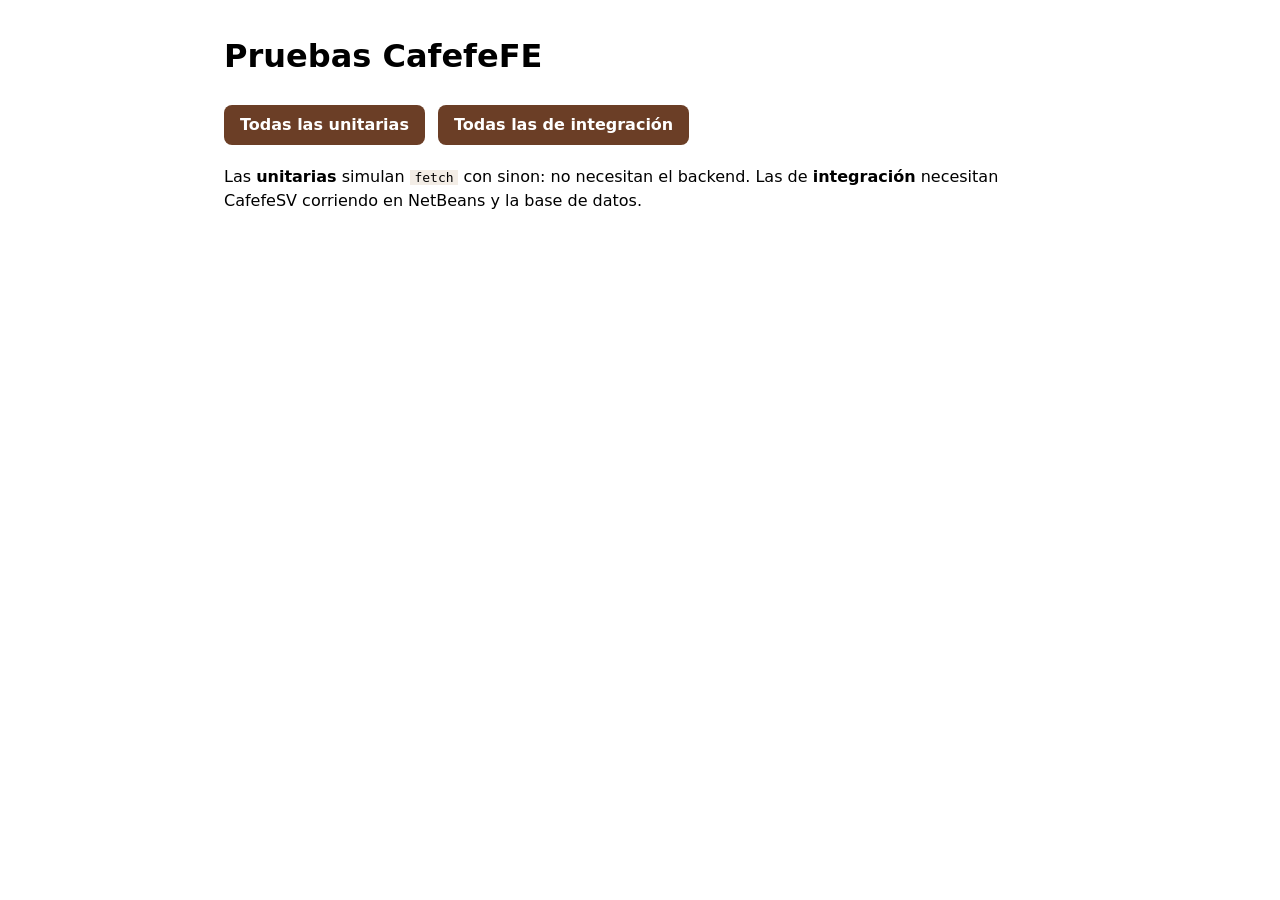
==== test/index.html @ c8d148dd "Creacion de index, cconfig y muestra de prueba de manifest" ====
<!DOCTYPE html>
<html lang="es">
    <head>
        <meta charset="UTF-8">
        <title> Pruebas de nuestro CafefeFE </title>
        <style>
            body { font-family: system-ui, sans-serif; max-width: 52rem; margin: 2rem auto; padding: 0 1rem; line-height: 1.5;; }
            code{ background:#f3ede6; padding: 0 .3rem;}
            .todas{ display: inline-block; margin: .25rem .5rem .25rem 0; padding: .5rem 1rem; border-radius: .5rem; background: #6b3e26; color: #fff; text-decoration: none; font-weight: 600;}
        </style>
    </head>
    <body>
    <h1>Pruebas CafefeFE</h1>
    <p>
        <a class="todas" href="unit.html">Todas las unitarias</a>
        <a class="todas" href="it.html">Todas las de integración</a>
    </p>
    <p>Las <strong>unitarias</strong> simulan <code>fetch</code> con sinon: no necesitan el backend.
       Las de <strong>integración</strong> necesitan CafefeSV corriendo en NetBeans y la base de datos.</p>
    <div id="lista"></div>
    <script type="module">
        import { UNITARIAS, INTEGRACION } from "./js/lista_pruebas.js";
        const fila = (pagina, a) => `<li><a href="${pagina}?archivo=${a}">${a}</a></li>`;
        document.getElementById("lista").innerHTML =
            `<h2>Unitarias</h2><ul>${UNITARIAS.map(a => fila("unit.html", a)).join("")}</ul>` +
            `<h2>Integración</h2><ul>${INTEGRACION.map(a => fila("it.html", a)).join("")}</ul>`;
    </script>
</body>
</html>
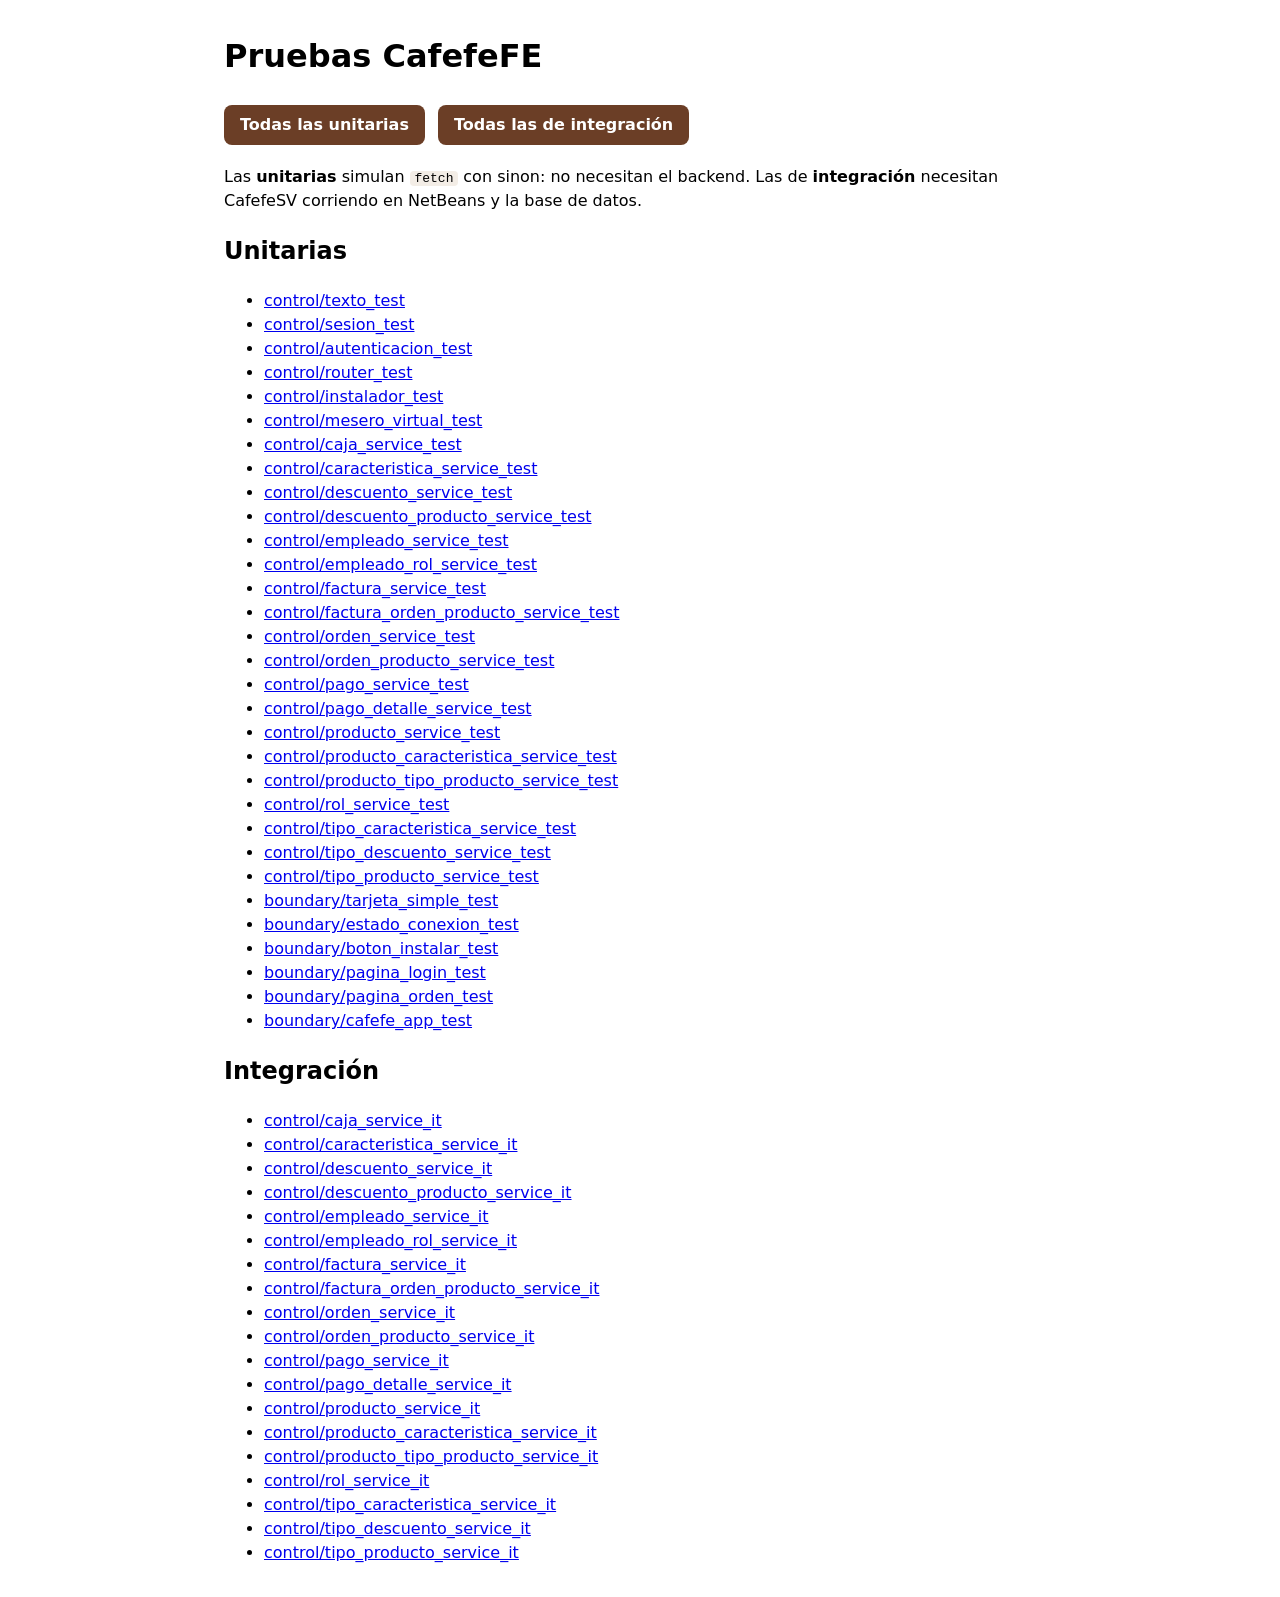
==== commit e5b4b121: "implementacion de los componentes, de los servicios, del router, de los PWA, los estilos y las prueb" ====
--- a/test/index.html
+++ b/test/index.html
@@ -1,15 +1,15 @@
 <!DOCTYPE html>
 <html lang="es">
-    <head>
-        <meta charset="UTF-8">
-        <title> Pruebas de nuestro CafefeFE </title>
-        <style>
-            body { font-family: system-ui, sans-serif; max-width: 52rem; margin: 2rem auto; padding: 0 1rem; line-height: 1.5;; }
-            code{ background:#f3ede6; padding: 0 .3rem;}
-            .todas{ display: inline-block; margin: .25rem .5rem .25rem 0; padding: .5rem 1rem; border-radius: .5rem; background: #6b3e26; color: #fff; text-decoration: none; font-weight: 600;}
-        </style>
-    </head>
-    <body>
+<head>
+    <meta charset="UTF-8">
+    <title>Pruebas CafefeFE</title>
+    <style>
+        body { font-family: system-ui, sans-serif; max-width: 52rem; margin: 2rem auto; padding: 0 1rem; line-height: 1.5; }
+        code { background: #f3ede6; padding: 0 .3rem; border-radius: .25rem; }
+        .todas { display: inline-block; margin: .25rem .5rem .25rem 0; padding: .5rem 1rem; border-radius: .5rem; background: #6b3e26; color: #fff; text-decoration: none; font-weight: 600; }
+    </style>
+</head>
+<body>
     <h1>Pruebas CafefeFE</h1>
     <p>
         <a class="todas" href="unit.html">Todas las unitarias</a>
@@ -26,4 +26,4 @@
             `<h2>Integración</h2><ul>${INTEGRACION.map(a => fila("it.html", a)).join("")}</ul>`;
     </script>
 </body>
-</html>+</html>
